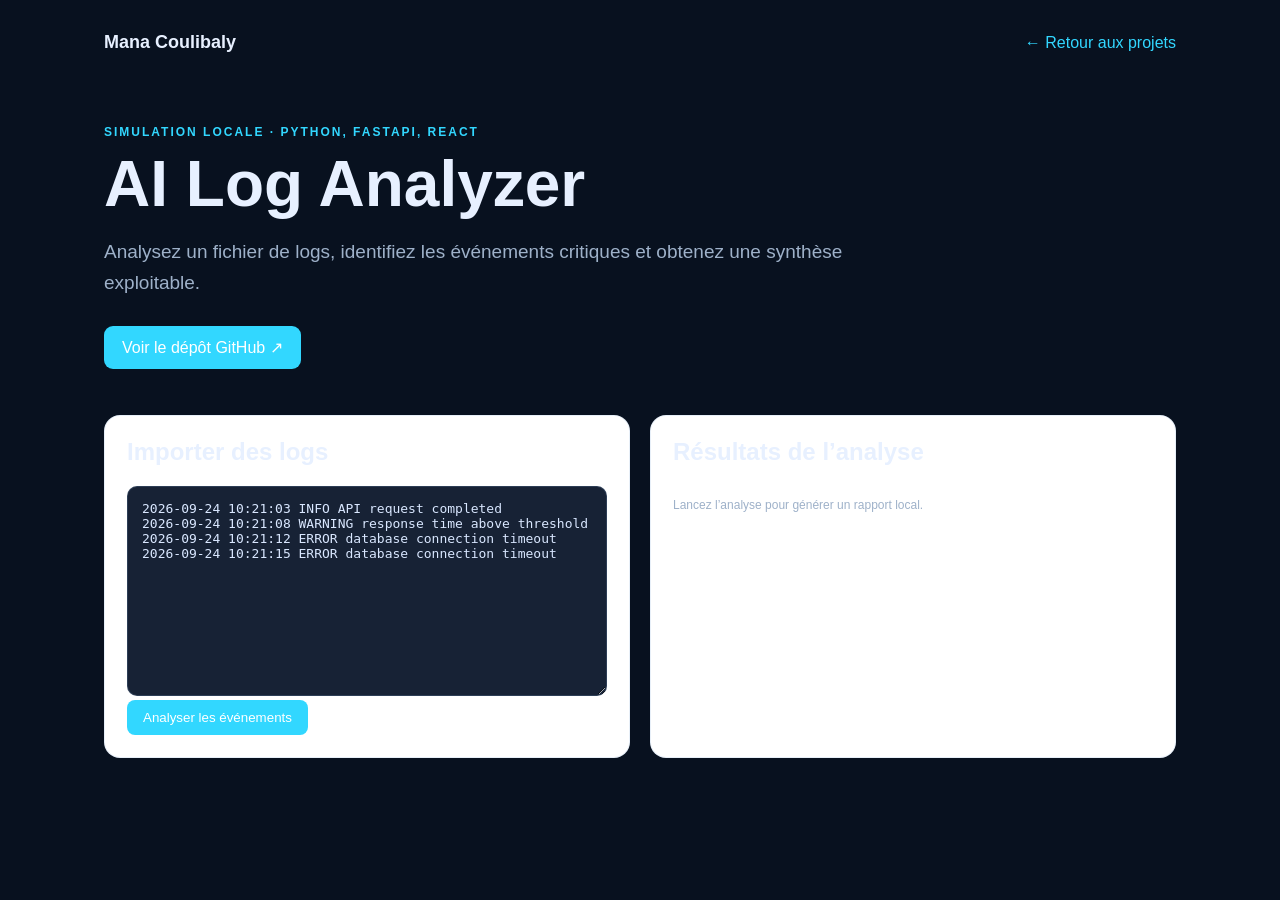
==== projects/ai-log-analyzer.html @ 496bf822 "Refactor portfolio and add project showcases" ====
<!doctype html>
<html lang="fr">
<head><meta charset="utf-8"><meta name="viewport" content="width=device-width,initial-scale=1"><title>AI Log Analyzer | Mana Coulibaly</title><link rel="stylesheet" href="project.css"><style>.log-layout{display:grid;grid-template-columns:1fr 1fr;gap:20px}.log-box{padding:22px;border:1px solid var(--line);border-radius:16px;background:#fff}.log-input{width:100%;min-height:210px;padding:14px;border:1px solid var(--line);border-radius:10px;color:#d9e7ff;background:#172235;font:13px Consolas,monospace;resize:vertical}.log-result{display:flex;flex-direction:column;gap:10px}.log-alert{padding:13px;border-left:4px solid #f0ad4e;border-radius:8px;background:#fff8e8}.log-alert.critical{border-color:#e05252;background:#fff0f0}.log-alert strong{display:block;margin-bottom:4px}.log-meta{color:var(--muted);font-size:12px}@media(max-width:700px){.log-layout{grid-template-columns:1fr}}</style></head>
<body><main class="project-shell"><nav class="project-nav"><strong>Mana Coulibaly</strong><a href="../index.html#work">← Retour aux projets</a></nav><header class="project-hero"><p class="eyebrow">Simulation locale · Python, FastAPI, React</p><h1>AI Log Analyzer</h1><p class="lead">Analysez un fichier de logs, identifiez les événements critiques et obtenez une synthèse exploitable.</p><div class="project-actions"><a class="button" href="https://github.com/mana-coulibaly/AI-Log-Analyzer" target="_blank" rel="noopener noreferrer">Voir le dépôt GitHub ↗</a></div></header><section class="log-layout"><div class="log-box"><h2>Importer des logs</h2><textarea class="log-input" id="logs">2026-09-24 10:21:03 INFO API request completed
2026-09-24 10:21:08 WARNING response time above threshold
2026-09-24 10:21:12 ERROR database connection timeout
2026-09-24 10:21:15 ERROR database connection timeout</textarea><button id="analyze">Analyser les événements</button></div><div class="log-box"><h2>Résultats de l’analyse</h2><div class="log-result" id="results"><p class="log-meta">Lancez l’analyse pour générer un rapport local.</p></div></div></section></main><script>const input=document.querySelector('#logs'),results=document.querySelector('#results');document.querySelector('#analyze').onclick=()=>{const lines=input.value.split('\n').filter(Boolean),errors=lines.filter(x=>/ERROR/i.test(x)).length,warnings=lines.filter(x=>/WARNING/i.test(x)).length;results.innerHTML='<div class="log-alert critical"><strong>'+errors+' erreur(s) critique(s)</strong><span>Le motif database connection timeout apparaît plusieurs fois.</span></div><div class="log-alert"><strong>'+warnings+' avertissement(s)</strong><span>Le temps de réponse dépasse le seuil configuré.</span></div><p class="log-meta">'+lines.length+' événements normalisés · rapport généré localement</p>'};</script></body></html>
---- projects/project.css ----
:root {
  --ink: #e7f0ff;
  --muted: #9eb1c9;
  --blue: #32d7ff;
  --surface: #08111f;
  --line: rgba(137, 173, 220, .2);
  --green: #65e6ae;
}

* { box-sizing: border-box; }
body { margin: 0; color: var(--ink); background: var(--surface); font-family: Arial, sans-serif; }
a { color: var(--blue); text-decoration: none; }
.project-shell { max-width: 1120px; margin: 0 auto; padding: 32px 24px 72px; }
.project-nav { display: flex; justify-content: space-between; align-items: center; margin-bottom: 72px; }
.project-nav strong { font-size: 18px; }
.project-hero { max-width: 780px; margin-bottom: 46px; }
.eyebrow { color: var(--blue); font-size: 12px; font-weight: 700; letter-spacing: 2px; text-transform: uppercase; }
h1 { margin: 12px 0; font-size: clamp(36px, 6vw, 64px); line-height: 1.05; }
h2 { margin-top: 0; }
.lead { color: var(--muted); font-size: 19px; line-height: 1.6; }
.preview { padding: 24px; border: 1px solid var(--line); border-radius: 18px; background: #101d30; box-shadow: 0 16px 40px rgba(0, 0, 0, .2); }
.preview-bar { display: flex; gap: 7px; padding-bottom: 20px; border-bottom: 1px solid var(--line); }
.preview-bar span { width: 10px; height: 10px; border-radius: 50%; background: #ffbd69; }
.preview-bar span:first-child { background: #ff7b7b; }
.preview-bar span:last-child { background: #65d39b; }
.preview-grid { display: grid; grid-template-columns: 220px 1fr; gap: 22px; margin-top: 22px; }
.preview-sidebar, .preview-card { padding: 20px; border-radius: 12px; background: #f6f9fd; }
.preview-sidebar p { padding: 10px; border-radius: 8px; color: var(--muted); }
.preview-sidebar p:first-child { color: white; background: var(--blue); }
.preview-card h3 { margin-top: 0; }
.metric-row { display: grid; grid-template-columns: repeat(3, 1fr); gap: 12px; }
.metric { padding: 16px; border-radius: 10px; background: white; border: 1px solid var(--line); }
.metric strong { display: block; font-size: 24px; }
.metric small { color: var(--muted); }
.code-preview { padding: 24px; border-radius: 12px; color: #d9e7ff; background: #172235; font-family: Consolas, monospace; line-height: 1.8; }
.code-output { margin-top: 18px; padding: 14px; color: #b9f3cf; border-left: 3px solid var(--green); background: #0e1726; }
.game-toolbar { display: flex; flex-wrap: wrap; gap: 10px; align-items: center; margin-bottom: 18px; }
button { padding: 10px 16px; border: 0; border-radius: 8px; color: white; background: var(--blue); cursor: pointer; }
button.secondary { color: var(--ink); background: #e8eef7; }
.life-grid { display: grid; grid-template-columns: repeat(16, 1fr); gap: 3px; max-width: 720px; }
.life-cell { aspect-ratio: 1; border-radius: 3px; background: #e6edf6; cursor: pointer; }
.life-cell.alive { background: var(--blue); box-shadow: 0 0 8px rgba(40,120,240,.45); }
.bars { display: flex; align-items: end; gap: 12px; height: 220px; padding: 20px; border-bottom: 1px solid var(--line); }
.bar { flex: 1; min-height: 15px; border-radius: 8px 8px 0 0; background: linear-gradient(#63b3ff, #2878f0); transition: height .3s; }
.bar-labels { display: flex; gap: 12px; padding: 10px 20px; color: var(--muted); font-size: 12px; }
.bar-labels span { flex: 1; text-align: center; }
.project-actions { display: flex; flex-wrap: wrap; gap: 14px; margin: 28px 0; }
.button { display: inline-block; padding: 12px 18px; border-radius: 9px; color: white; background: var(--blue); }
.button.alt { color: var(--ink); background: #e8eef7; }
@media (max-width: 700px) { .project-nav { margin-bottom: 48px; } .preview-grid { grid-template-columns: 1fr; } .metric-row { grid-template-columns: 1fr; } .life-grid { gap: 2px; } }
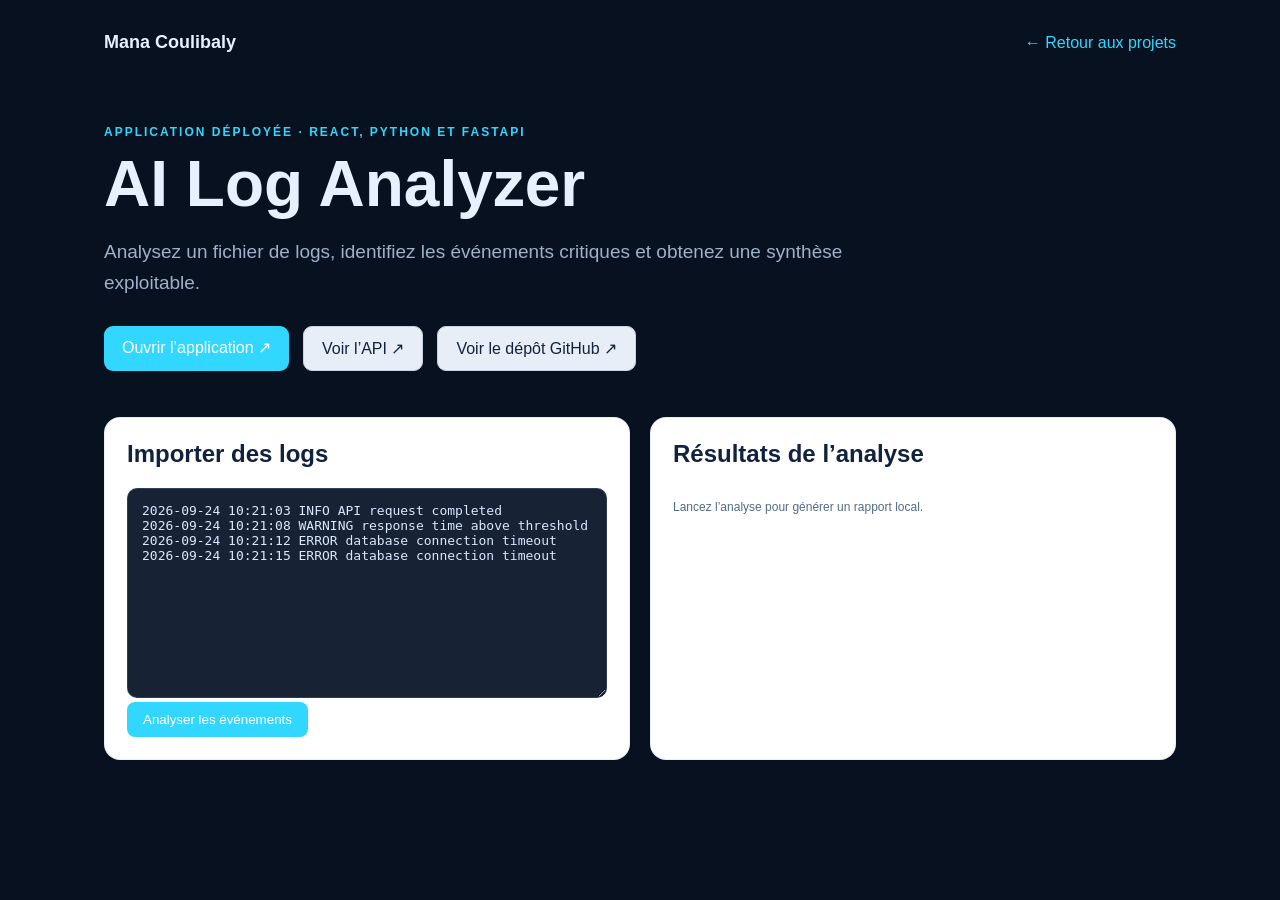
==== commit 9418845d: "Improve project demos and air quality frontend" ====
--- a/projects/ai-log-analyzer.html
+++ b/projects/ai-log-analyzer.html
@@ -1,7 +1,59 @@
 <!doctype html>
 <html lang="fr">
-<head><meta charset="utf-8"><meta name="viewport" content="width=device-width,initial-scale=1"><title>AI Log Analyzer | Mana Coulibaly</title><link rel="stylesheet" href="project.css"><style>.log-layout{display:grid;grid-template-columns:1fr 1fr;gap:20px}.log-box{padding:22px;border:1px solid var(--line);border-radius:16px;background:#fff}.log-input{width:100%;min-height:210px;padding:14px;border:1px solid var(--line);border-radius:10px;color:#d9e7ff;background:#172235;font:13px Consolas,monospace;resize:vertical}.log-result{display:flex;flex-direction:column;gap:10px}.log-alert{padding:13px;border-left:4px solid #f0ad4e;border-radius:8px;background:#fff8e8}.log-alert.critical{border-color:#e05252;background:#fff0f0}.log-alert strong{display:block;margin-bottom:4px}.log-meta{color:var(--muted);font-size:12px}@media(max-width:700px){.log-layout{grid-template-columns:1fr}}</style></head>
-<body><main class="project-shell"><nav class="project-nav"><strong>Mana Coulibaly</strong><a href="../index.html#work">← Retour aux projets</a></nav><header class="project-hero"><p class="eyebrow">Simulation locale · Python, FastAPI, React</p><h1>AI Log Analyzer</h1><p class="lead">Analysez un fichier de logs, identifiez les événements critiques et obtenez une synthèse exploitable.</p><div class="project-actions"><a class="button" href="https://github.com/mana-coulibaly/AI-Log-Analyzer" target="_blank" rel="noopener noreferrer">Voir le dépôt GitHub ↗</a></div></header><section class="log-layout"><div class="log-box"><h2>Importer des logs</h2><textarea class="log-input" id="logs">2026-09-24 10:21:03 INFO API request completed
+<head>
+  <meta charset="utf-8">
+  <meta name="viewport" content="width=device-width,initial-scale=1">
+  <title>AI Log Analyzer | Mana Coulibaly</title>
+  <link rel="stylesheet" href="project.css">
+  <style>
+    .log-layout { display: grid; grid-template-columns: 1fr 1fr; gap: 20px; }
+    .log-box { padding: 22px; border: 1px solid var(--line); border-radius: 16px; background: #fff; }
+    .log-input { width: 100%; min-height: 210px; padding: 14px; border: 1px solid var(--line); border-radius: 10px; color: #d9e7ff; background: #172235; font: 13px Consolas, monospace; resize: vertical; }
+    .log-result { display: flex; flex-direction: column; gap: 10px; }
+    .log-alert { padding: 13px; border-left: 4px solid #f0ad4e; border-radius: 8px; background: #fff8e8; }
+    .log-alert.critical { border-color: #e05252; background: #fff0f0; }
+    .log-alert strong { display: block; margin-bottom: 4px; }
+    .log-meta { font-size: 12px; }
+    @media (max-width: 700px) { .log-layout { grid-template-columns: 1fr; } }
+  </style>
+</head>
+<body>
+  <main class="project-shell">
+    <nav class="project-nav"><strong>Mana Coulibaly</strong><a href="../index.html#work">← Retour aux projets</a></nav>
+    <header class="project-hero">
+      <p class="eyebrow">Application déployée · React, Python et FastAPI</p>
+      <h1>AI Log Analyzer</h1>
+      <p class="lead">Analysez un fichier de logs, identifiez les événements critiques et obtenez une synthèse exploitable.</p>
+      <div class="project-actions">
+        <a class="button" href="https://mana-coulibaly.github.io/AI-Log-Analyzer/" target="_blank" rel="noopener noreferrer">Ouvrir l’application ↗</a>
+        <a class="button alt" href="https://ai-log-analyzer-self.vercel.app/docs" target="_blank" rel="noopener noreferrer">Voir l’API ↗</a>
+        <a class="button alt" href="https://github.com/mana-coulibaly/AI-Log-Analyzer" target="_blank" rel="noopener noreferrer">Voir le dépôt GitHub ↗</a>
+      </div>
+    </header>
+    <section class="log-layout">
+      <div class="log-box">
+        <h2>Importer des logs</h2>
+        <textarea class="log-input" id="logs">2026-09-24 10:21:03 INFO API request completed
 2026-09-24 10:21:08 WARNING response time above threshold
 2026-09-24 10:21:12 ERROR database connection timeout
-2026-09-24 10:21:15 ERROR database connection timeout</textarea><button id="analyze">Analyser les événements</button></div><div class="log-box"><h2>Résultats de l’analyse</h2><div class="log-result" id="results"><p class="log-meta">Lancez l’analyse pour générer un rapport local.</p></div></div></section></main><script>const input=document.querySelector('#logs'),results=document.querySelector('#results');document.querySelector('#analyze').onclick=()=>{const lines=input.value.split('\n').filter(Boolean),errors=lines.filter(x=>/ERROR/i.test(x)).length,warnings=lines.filter(x=>/WARNING/i.test(x)).length;results.innerHTML='<div class="log-alert critical"><strong>'+errors+' erreur(s) critique(s)</strong><span>Le motif database connection timeout apparaît plusieurs fois.</span></div><div class="log-alert"><strong>'+warnings+' avertissement(s)</strong><span>Le temps de réponse dépasse le seuil configuré.</span></div><p class="log-meta">'+lines.length+' événements normalisés · rapport généré localement</p>'};</script></body></html>
+2026-09-24 10:21:15 ERROR database connection timeout</textarea>
+        <button id="analyze">Analyser les événements</button>
+      </div>
+      <div class="log-box">
+        <h2>Résultats de l’analyse</h2>
+        <div class="log-result" id="results"><p class="log-meta">Lancez l’analyse pour générer un rapport local.</p></div>
+      </div>
+    </section>
+  </main>
+  <script>
+    const input = document.querySelector('#logs');
+    const results = document.querySelector('#results');
+    document.querySelector('#analyze').onclick = () => {
+      const lines = input.value.split('\n').filter(Boolean);
+      const errors = lines.filter(line => /ERROR/i.test(line)).length;
+      const warnings = lines.filter(line => /WARNING/i.test(line)).length;
+      results.innerHTML = '<div class="log-alert critical"><strong>' + errors + ' erreur(s) critique(s)</strong><span>Le motif database connection timeout apparaît plusieurs fois.</span></div><div class="log-alert"><strong>' + warnings + ' avertissement(s)</strong><span>Le temps de réponse dépasse le seuil configuré.</span></div><p class="log-meta">' + lines.length + ' événements normalisés · rapport généré localement</p>';
+    };
+  </script>
+</body>
+</html>
--- a/projects/project.css
+++ b/projects/project.css
@@ -48,3 +48,49 @@
 .button { display: inline-block; padding: 12px 18px; border-radius: 9px; color: white; background: var(--blue); }
 .button.alt { color: var(--ink); background: #e8eef7; }
 @media (max-width: 700px) { .project-nav { margin-bottom: 48px; } .preview-grid { grid-template-columns: 1fr; } .metric-row { grid-template-columns: 1fr; } .life-grid { gap: 2px; } }
+
+/* Keep text readable on the light simulation surfaces. */
+.preview-sidebar,
+.preview-card,
+.metric,
+.log-box,
+.air-dashboard,
+.air-card,
+.game-board,
+.mosque-preview {
+  color: #10223d;
+}
+
+.preview-card h2,
+.preview-card h3,
+.metric strong,
+.log-box h2,
+.air-dashboard > .air-top > strong,
+.air-card strong,
+.game-board strong,
+.fitness,
+.mosque-preview strong {
+  color: #10223d;
+}
+
+.preview-card .lead,
+.preview-sidebar p,
+.metric small,
+.log-meta,
+.air-city,
+.air-labels,
+.air-card small,
+.individual small,
+.mosque-card p {
+  color: #536b86 !important;
+}
+
+.preview-sidebar p:first-child {
+  color: #ffffff;
+}
+
+.button.alt,
+button.secondary {
+  color: #10223d;
+  border: 1px solid #c5d3e2;
+}
